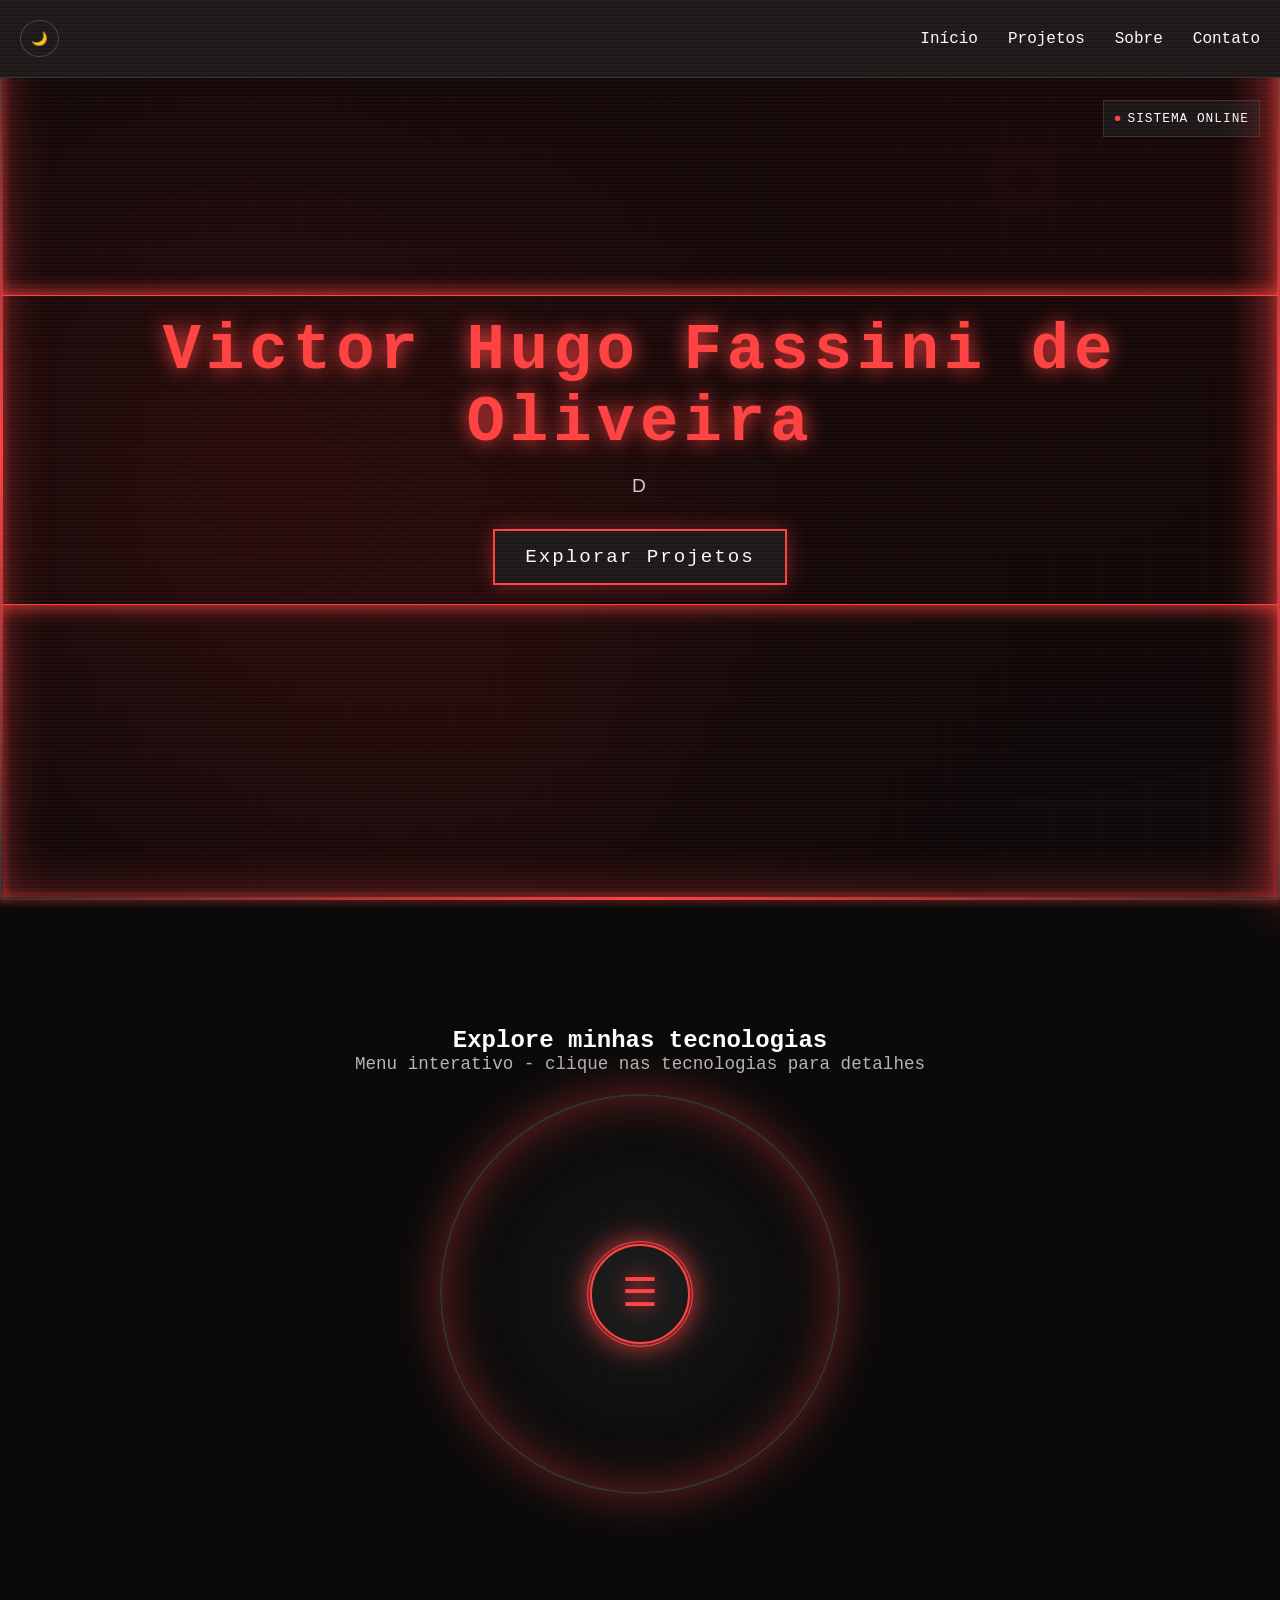
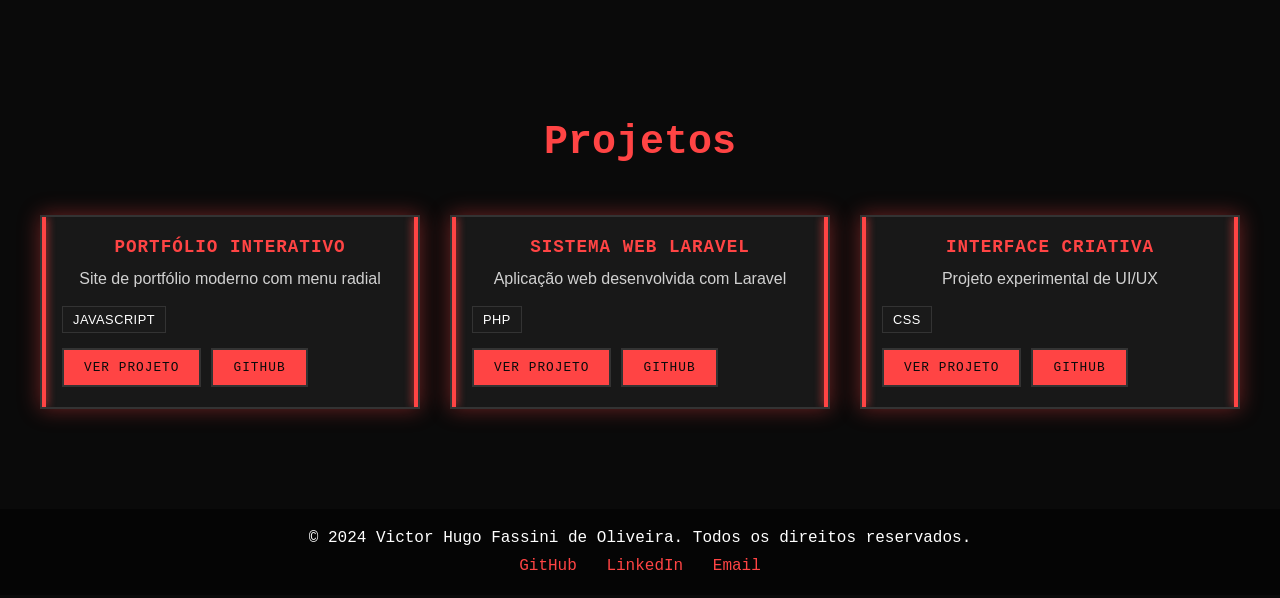
==== index.html @ c53f9100 "Update index.html" ====
<!DOCTYPE html>
<html lang="pt-br">
<head>
    <meta charset="UTF-8">
    <meta name="viewport" content="width=device-width, initial-scale=1.0">
    <title>Victor  Hugo Oliveira Portfólio</title>
    <link rel="stylesheet" href="assets/css/styles.css">
    <link rel="stylesheet" href="assets/css/particles.css">
    <link rel="icon" href="assets/images/favicon.ico" type="image/x-icon">
</head>
<body>
    <div id="preload">
        <div class="preload-content">
            <div class="spinner"></div>
            <p>Carregando...</p>
        </div>
    </div>

    <div id="hero" class="hero-section">
        <div class="particles" id="particles"></div>
        <div class="hero-content">
            <h1 class="hero-title">Victor Hugo Fassini de Oliveira</h1>
            <p class="hero-subtitle" id="typing-text"></p>
            <button class="explore-btn" onclick="scrollToMenu()">Explorar Projetos</button>
        </div>
    </div>

    <!-- Elementos HUD -->
    <div class="hud-elements">
        <div class="hud-bar-top"></div>
        <div class="hud-bar-bottom"></div>
        <div class="hud-bar-left"></div>
        <div class="hud-bar-right"></div>
        <div class="status-indicator">SISTEMA ONLINE</div>
        <div class="system-info">
            <div>PORTFÓLIO v2.0</div>
            <div>STATUS: ATIVO</div>
            <div>LOCAL: BRASIL</div>
        </div>
    </div>

    <!-- Scanlines -->
    <div class="scanlines"></div>

    <header class="header">
        <nav>
            <a href="index.html">Início</a>
            <a href="projects.html">Projetos</a>
            <a href="about.html">Sobre</a>
            <a href="contact.html">Contato</a>
        </nav>
        <div class="theme-toggle">
            <button id="theme-btn" onclick="toggleTheme()">🌙</button>
        </div>
    </header>

    <section id="menu-section" class="menu-section">
        <h2>Explore minhas tecnologias</h2>
        <p class="menu-instruction">Menu interativo - clique nas tecnologias para detalhes</p>
        <nav id="radial-menu" class="radial-menu">
            <div class="menu-center">
                <div class="menu-icon" id="menu-toggle">☰</div>
            </div>
            <div class="menu-items">
                <div class="menu-item" data-tech="html" onclick="openPanel('html')">
                    <span class="tech-icon">🟠</span>
                    <span class="tech-name">HTML</span>
                </div>
                <div class="menu-item" data-tech="css" onclick="openPanel('css')">
                    <span class="tech-icon">🔵</span>
                    <span class="tech-name">CSS</span>
                </div>
                <div class="menu-item" data-tech="js" onclick="openPanel('js')">
                    <span class="tech-icon">🟡</span>
                    <span class="tech-name">JavaScript</span>
                </div>
                <div class="menu-item" data-tech="laravel" onclick="openPanel('laravel')">
                    <span class="tech-icon">🔴</span>
                    <span class="tech-name">Laravel</span>
                </div>
                <div class="menu-item" data-tech="php" onclick="openPanel('php')">
                    <span class="tech-icon">🟣</span>
                    <span class="tech-name">PHP</span>
                </div>
                <div class="menu-item" data-tech="github" onclick="openPanel('github')">
                    <span class="tech-icon">⚫</span>
                    <span class="tech-name">GitHub</span>
                </div>
                <div class="menu-item" data-tech="apis" onclick="openPanel('apis')">
                    <span class="tech-icon">🌐</span>
                    <span class="tech-name">APIs</span>
                </div>
            </div>
        </nav>
    </section>

    <div id="side-panel" class="side-panel">
        <div class="panel-header">
            <h2 id="panel-title" class="panel-title"></h2>
            <p id="panel-subtitle" class="panel-subtitle"></p>
        </div>
        <div class="tech-details">
            <div class="detail-item">
                <div class="detail-label">Descrição</div>
                <div class="detail-value" id="panel-description"></div>
            </div>
            <div class="detail-item">
                <div class="detail-label">Nível de Experiência</div>
                <div class="detail-value">
                    <div class="level-bar" id="level-bar"></div>
                </div>
            </div>
            <div class="detail-item">
                <div class="detail-label">Projetos Relacionados</div>
                <div class="detail-value" id="related-projects"></div>
            </div>
        </div>
        <button class="close-panel" onclick="closePanel()" aria-label="Fechar painel">×</button>
    </div>

    <section id="projects" class="projects-section">
        <h2>Projetos</h2>
        <div id="projects-grid" class="projects-grid"></div>
    </section>

    <footer class="footer">
        <div class="footer-content">
            <p>&copy; 2024 Victor Hugo Fassini de Oliveira. Todos os direitos reservados.</p>
            <div class="social-links">
                <a href="https://github.com/Vickthor1" target="_blank">GitHub</a>
                <a             href="https://www.linkedin.com/in/victor-hugo-fassini-de-oliveira-457653207/" target="_blank">LinkedIn</a>
                <a href="mailto:victorfassini21@gmail.com">Email</a>
            </div>
        </div>
    </footer>

    <script src="assets/js/scripts.js"></script>
</body>
</html>
---- assets/css/styles.css ----
/* Reset e Base */
* {
    margin: 0;
    padding: 0;
    box-sizing: border-box;
}

:root {
    --bg-primary: #0a0a0a;
    --bg-secondary: #1a1a1a;
    --bg-glass: rgba(26, 26, 26, 0.95);
    --text-primary: #ffffff;
    --text-secondary: #ff4444; /* Melhor contraste */
    --text-accent: #cc0000;
    --glow: #ff4444;
    --glow-dark: rgba(255, 68, 68, 0.4);
    --shadow: rgba(255, 68, 68, 0.3);
    --border: #333333;
    --scanline: rgba(255, 68, 68, 0.1);
}

[data-theme="light"] {
    --bg-primary: #f2f2f2;
    --bg-secondary: rgba(242, 242, 242, 0.9);
    --bg-glass: rgba(242, 242, 242, 0.8);
    --text-primary: #050505;
    --text-secondary: #cc0000;
    --text-accent: #990000;
    --glow: rgba(204, 0, 0, 0.6);
    --glow-dark: rgba(153, 0, 0, 0.4);
    --shadow: rgba(204, 0, 0, 0.2);
    --border: rgba(204, 0, 0, 0.3);
    --scanline: rgba(204, 0, 0, 0.1);
}

[data-theme="light"] {
    --bg-primary: linear-gradient(135deg, #f0f0f0 0%, #e0e0e0 50%, #d0d0d0 100%);
    --bg-secondary: rgba(0, 0, 0, 0.1);
    --text-primary: #1a1a1a;
    --text-secondary: #0066cc;
    --accent: #cc0066;
    --glow: rgba(0, 102, 204, 0.5);
    --shadow: rgba(0, 0, 0, 0.2);
}

body {
    font-family: 'Orbitron', 'Rajdhani', 'Exo 2', monospace;
    background: var(--bg-primary);
    color: var(--text-primary);
    overflow-x: hidden;
    min-height: 100vh;
    cursor: default;
    position: relative;
}

body::before {
    content: '';
    position: fixed;
    top: 0;
    left: 0;
    width: 100%;
    height: 100%;
    background:
        radial-gradient(circle at 20% 50%, rgba(255, 32, 32, 0.1) 0%, transparent 50%),
        radial-gradient(circle at 80% 20%, rgba(122, 0, 0, 0.1) 0%, transparent 50%),
        radial-gradient(circle at 40% 80%, rgba(255, 32, 32, 0.05) 0%, transparent 50%);
    pointer-events: none;
    z-index: -1;
}

body::after {
    content: '';
    position: fixed;
    top: 0;
    left: 0;
    width: 100%;
    height: 100%;
    background-image:
        linear-gradient(rgba(255, 32, 32, 0.03) 1px, transparent 1px),
        linear-gradient(90deg, rgba(255, 32, 32, 0.03) 1px, transparent 1px);
    background-size: 50px 50px;
    pointer-events: none;
    z-index: -1;
    animation: gridMove 20s linear infinite;
}

@keyframes gridMove {
    0% { transform: translate(0, 0); }
    100% { transform: translate(50px, 50px); }
}

html {
    scroll-behavior: smooth;
}

/* Cursor Customizado */
/* Cursor Customizado - REMOVIDO */
/* .cursor {
    position: fixed;
    width: 15px;
    height: 15px;
    border: 2px solid var(--text-secondary);
    border-radius: 50%;
    pointer-events: none;
    z-index: 9999;
    transition: all 0.05s ease;
    box-shadow: 0 0 10px var(--glow);
}

.cursor.active {
    transform: scale(1.5);
    background: var(--glow);
    border-color: var(--text-primary);
}

.cursor::before {
    content: '';
    position: absolute;
    top: -10px;
    left: -10px;
    width: 35px;
    height: 35px;
    border: 1px solid var(--text-secondary);
    border-radius: 50%;
    opacity: 0.3;
    animation: pulse 2s infinite;
}

@keyframes pulse {
    0%, 100% { transform: scale(1); opacity: 0.3; }
    50% { transform: scale(1.2); opacity: 0.1; }
} */

/* Scanlines */
.scanlines {
    position: fixed;
    top: 0;
    left: 0;
    width: 100%;
    height: 100%;
    background: repeating-linear-gradient(
        0deg,
        transparent,
        transparent 2px,
        var(--scanline) 2px,
        var(--scanline) 4px
    );
    pointer-events: none;
    z-index: 9998;
    opacity: 0.3;
}

/* Preload */
#preload {
    position: fixed;
    top: 0;
    left: 0;
    width: 100%;
    height: 100%;
    background: #0a0a0a;
    display: flex;
    justify-content: center;
    align-items: center;
    z-index: 9999;
    transition: opacity 0.5s ease;
}

.preload-content {
    text-align: center;
    color: var(--text-secondary);
}

.spinner {
    width: 50px;
    height: 50px;
    border: 3px solid #333;
    border-top: 3px solid var(--text-secondary);
    border-radius: 50%;
    animation: spin 1s linear infinite;
    margin: 0 auto 20px;
}

@keyframes spin {
    0% { transform: rotate(0deg); }
    100% { transform: rotate(360deg); }
}

/* Hero Section */
.hero-section {
    height: 100vh;
    display: flex;
    justify-content: center;
    align-items: center;
    position: relative;
    overflow: hidden;
    border: 2px solid var(--border);
    box-shadow: inset 0 0 50px var(--glow-dark);
}

.hero-content {
    text-align: center;
    z-index: 2;
    position: relative;
}

.hero-content::before {
    content: '';
    position: absolute;
    top: -20px;
    left: -20px;
    right: -20px;
    bottom: -20px;
    border: 1px solid var(--text-secondary);
    border-radius: 10px;
    box-shadow: 0 0 20px var(--glow);
    animation: borderGlow 3s ease-in-out infinite alternate;
}

@keyframes borderGlow {
    0% { box-shadow: 0 0 20px var(--glow); }
    100% { box-shadow: 0 0 40px var(--glow), 0 0 60px var(--glow); }
}

.hero-title {
    font-size: 4rem;
    font-weight: bold;
    color: var(--text-secondary);
    margin-bottom: 1rem;
    text-shadow: 0 0 20px var(--glow);
    letter-spacing: 5px;
    font-family: 'Orbitron', monospace;
}

.hero-subtitle {
    font-size: 1.2rem;
    margin-bottom: 2rem;
    opacity: 0.8;
    font-family: 'Rajdhani', sans-serif;
    letter-spacing: 2px;
}

.explore-btn {
    background: var(--bg-secondary);
    border: 2px solid var(--text-secondary);
    padding: 15px 30px;
    font-size: 1.2rem;
    color: var(--text-primary);
    border-radius: 0;
    cursor: pointer;
    transition: all 0.3s ease;
    box-shadow: 0 0 20px var(--glow-dark);
    font-family: 'Orbitron', monospace;
    letter-spacing: 2px;
    position: relative;
    overflow: hidden;
}

.explore-btn::before {
    content: '';
    position: absolute;
    top: 0;
    left: -100%;
    width: 100%;
    height: 100%;
    background: linear-gradient(90deg, transparent, var(--glow), transparent);
    transition: left 0.5s ease;
}

.explore-btn:hover::before {
    left: 100%;
}

.explore-btn:hover {
    color: var(--text-secondary);
    box-shadow: 0 0 30px var(--glow);
    transform: translateY(-2px);
}

/* Partículas */
.particles {
    position: absolute;
    top: 0;
    left: 0;
    width: 100%;
    height: 100%;
    pointer-events: none;
}

/* Menu Section */
.menu-section {
    min-height: 80vh;
    display: flex;
    flex-direction: column;
    justify-content: center;
    align-items: center;
    position: relative;
    padding: 50px 20px;
}

.menu-instruction {
    color: #e0e0e0;
    margin-bottom: 20px;
    font-size: 1.1rem;
    opacity: 0.8;
}

/* Menu Radial */
.radial-menu {
    position: relative;
    width: 400px;
    height: 400px;
    z-index: 200; /* Aumentado para ficar acima do header */
    border: 2px solid var(--border);
    border-radius: 50%;
    box-shadow: 0 0 50px var(--glow-dark), inset 0 0 50px var(--glow-dark);
    background: radial-gradient(circle, var(--bg-glass) 0%, var(--bg-primary) 70%);
}

.menu-center {
    position: absolute;
    top: 50%;
    left: 50%;
    transform: translate(-50%, -50%);
    width: 100px;
    height: 100px;
    background: var(--bg-secondary);
    border-radius: 50%;
    display: flex;
    justify-content: center;
    align-items: center;
    border: 2px solid var(--text-secondary);
    cursor: pointer;
    transition: all 0.3s ease;
    box-shadow: 0 0 30px var(--glow);
    position: relative;
}

.menu-center::before {
    content: '';
    position: absolute;
    top: -5px;
    left: -5px;
    right: -5px;
    bottom: -5px;
    border: 1px solid var(--text-secondary);
    border-radius: 50%;
    animation: rotate 10s linear infinite;
}

@keyframes rotate {
    0% { transform: rotate(0deg); }
    100% { transform: rotate(360deg); }
}

.menu-center:hover {
    background: var(--glow);
    box-shadow: 0 0 50px var(--glow);
    transform: translate(-50%, -50%) scale(1.1);
}

.menu-icon {
    font-size: 2.5rem;
    color: var(--text-secondary);
    filter: drop-shadow(0 0 10px var(--glow));
}

.menu-items {
    position: absolute;
    top: 0;
    left: 0;
    width: 100%;
    height: 100%;
    opacity: 0;
    transition: opacity 0.8s cubic-bezier(0.25, 0.46, 0.45, 0.94);
    pointer-events: none; /* Não interceptar cliques quando fechado */
}

.menu-items.active {
    opacity: 1;
    pointer-events: auto; /* Permitir cliques quando ativo */
}

.menu-item {
    position: absolute;
    width: 80px;
    height: 80px;
    background: var(--bg-glass);
    border-radius: 50%;
    display: flex;
    flex-direction: column;
    justify-content: center;
    align-items: center;
    cursor: pointer;
    transition: all 0.5s ease;
    border: 2px solid var(--border);
    opacity: 0;
    transform: scale(0) translate(-50%, -50%);
    top: 50%;
    left: 50%;
    box-shadow: 0 0 20px var(--glow-dark);
}

.menu-item:hover {
    background: var(--glow);
    border-color: var(--text-secondary);
    box-shadow: 0 0 40px var(--glow);
    transform: scale(1.2) translate(-50%, -50%);
}

.menu-item:hover .tech-icon {
    animation: iconPulse 1s ease-in-out infinite;
}

@keyframes iconPulse {
    0%, 100% { transform: scale(1); }
    50% { transform: scale(1.2); }
}

.tech-icon {
    font-size: 2rem;
    color: var(--text-secondary);
    filter: drop-shadow(0 0 5px var(--glow));
    transition: all 0.3s ease;
}

.tech-name {
    font-size: 0.8rem;
    margin-top: 5px;
    color: var(--text-primary);
    font-family: 'Rajdhani', sans-serif;
    letter-spacing: 1px;
    text-transform: uppercase;
}

/* Posicionamento das fatias */
.menu-item:nth-child(1) {
    top: 50%;
    left: 50%;
    transform: translate(-50%, -50%) translateY(-150px);
}
.menu-item:nth-child(2) {
    top: 50%;
    left: 50%;
    transform: translate(-50%, -50%) translate(106px, -106px);
}
.menu-item:nth-child(3) {
    top: 50%;
    left: 50%;
    transform: translate(-50%, -50%) translate(150px, 0px);
}
.menu-item:nth-child(4) {
    top: 50%;
    left: 50%;
    transform: translate(-50%, -50%) translate(106px, 106px);
}
.menu-item:nth-child(5) {
    top: 50%;
    left: 50%;
    transform: translate(-50%, -50%) translate(0px, 150px);
}
.menu-item:nth-child(6) {
    top: 50%;
    left: 50%;
    transform: translate(-50%, -50%) translate(-106px, 106px);
}
.menu-item:nth-child(7) {
    top: 50%;
    left: 50%;
    transform: translate(-50%, -50%) translate(-150px, 0px);
}

/* Painel Lateral */
.side-panel {
    position: fixed;
    top: 0;
    right: -400px;
    width: 400px;
    height: 100vh;
    background: var(--bg-glass);
    backdrop-filter: blur(20px);
    border-left: 2px solid var(--text-secondary);
    box-shadow: -10px 0 50px var(--glow-dark);
    transition: right 0.5s ease;
    z-index: 1050;
    overflow-y: auto;
    padding: 20px;
}

.side-panel.active {
    right: 0;
}

.panel-header {
    text-align: center;
    margin-bottom: 30px;
    border-bottom: 1px solid var(--border);
    padding-bottom: 20px;
}

.panel-title {
    font-size: 1.5rem;
    color: var(--text-secondary);
    font-family: 'Orbitron', monospace;
    text-shadow: 0 0 10px var(--glow);
    letter-spacing: 2px;
}

.panel-subtitle {
    font-size: 0.9rem;
    color: var(--text-primary);
    opacity: 0.8;
    font-family: 'Rajdhani', sans-serif;
    margin-top: 10px;
}

.tech-details {
    margin-top: 20px;
}

.detail-item {
    margin-bottom: 20px;
    padding: 15px;
    background: var(--bg-secondary);
    border: 1px solid var(--border);
    border-radius: 5px;
    position: relative;
}

.detail-item::before {
    content: '';
    position: absolute;
    top: 0;
    left: 0;
    width: 4px;
    height: 100%;
    background: var(--text-secondary);
    box-shadow: 0 0 10px var(--glow);
}

.detail-label {
    font-weight: bold;
    color: var(--text-secondary);
    font-family: 'Orbitron', monospace;
    font-size: 0.9rem;
    letter-spacing: 1px;
    text-transform: uppercase;
}

.detail-value {
    color: var(--text-primary);
    margin-top: 5px;
    font-family: 'Rajdhani', sans-serif;
    line-height: 1.5;

    width: 0%;
    transition: width 1s ease;
}

.close-panel {
    position: absolute;
    top: 20px;
    right: 20px;
    background: none;
    border: none;
    color: #e0e0e0;
    font-size: 2rem;
    cursor: pointer;
    transition: color 0.3s ease;
}

.close-panel:hover {
    color: var(--text-secondary);
}

/* Projetos */
.projects-section {
    padding: 100px 20px;
    text-align: center;
}

.projects-section h2 {
    font-size: 2.5rem;
    margin-bottom: 50px;
    color: var(--text-secondary);
}

.projects-grid {
    display: grid;
    grid-template-columns: repeat(auto-fit, minmax(300px, 1fr));
    gap: 30px;
    max-width: 1200px;
    margin: 0 auto;
}

.project-card {
    background: var(--bg-glass);
    backdrop-filter: blur(10px);
    border: 2px solid var(--border);
    border-radius: 0;
    padding: 20px;
    transition: all 0.3s ease;
    cursor: pointer;
    position: relative;
    overflow: hidden;
    box-shadow: 0 0 20px var(--glow-dark);
}

.project-card:hover {
    border-color: var(--text-secondary);
    box-shadow: 0 0 40px var(--glow);
    transform: translateY(-5px);
}

.project-card::before {
    content: '';
    position: absolute;
    top: 0;
    left: 0;
    width: 4px;
    height: 100%;
    background: var(--text-secondary);
    box-shadow: 0 0 10px var(--glow);
}

.project-card::after {
    content: '';
    position: absolute;
    top: 0;
    right: 0;
    width: 4px;
    height: 100%;
    background: var(--text-secondary);
    box-shadow: 0 0 10px var(--glow);
}

.project-card h3 {
    margin-bottom: 10px;
    color: var(--text-secondary);
    font-family: 'Orbitron', monospace;
    letter-spacing: 1px;
    text-transform: uppercase;
    font-size: 1.1rem;
}

.project-card p {
    margin-bottom: 15px;
    opacity: 0.8;
    color: var(--text-primary);
    font-family: 'Rajdhani', sans-serif;
    line-height: 1.5;
}

.project-languages {
    display: flex;
    flex-wrap: wrap;
    gap: 5px;
    margin-bottom: 15px;
}

.language-tag {
    background: var(--bg-secondary);
    border: 1px solid var(--border);
    padding: 5px 10px;
    border-radius: 0;
    font-size: 0.8rem;
    color: var(--text-primary);
    font-family: 'Rajdhani', sans-serif;
    letter-spacing: 0.5px;
    text-transform: uppercase;
}

.project-links {
    display: flex;
    gap: 10px;
}

.btn {
    background: var(--glow);
    border: 2px solid var(--border);
    padding: 10px 20px;
    color: var(--bg-primary);
    border-radius: 0;
    cursor: pointer;
    transition: all 0.3s ease;
    text-decoration: none;
    display: inline-block;
    font-family: 'Orbitron', monospace;
    letter-spacing: 1px;
    text-transform: uppercase;
    font-size: 0.8rem;
}

.btn:hover {
    transform: translateY(-2px);
    box-shadow: 0 0 20px var(--glow);
    background: var(--text-secondary);
}

/* Footer */
.footer {
    background: rgba(0, 0, 0, 0.5);
    padding: 20px;
    text-align: center;
}

.footer-content {
    max-width: 1200px;
    margin: 0 auto;
}

.social-links {
    margin-top: 10px;
}

.social-links a {
    color: var(--text-secondary);
    margin: 0 10px;
    text-decoration: none;
    transition: color 0.3s ease;
}

.social-links a:hover {
    color: var(--text-accent);
}

/* Elementos HUD */
.hud-elements {
    position: fixed;
    top: 0;
    left: 0;
    width: 100%;
    height: 100%;
    pointer-events: none;
    z-index: 100;
}

.hud-bar-top {
    position: absolute;
    top: 0;
    left: 0;
    width: 100%;
    height: 3px;
    background: linear-gradient(90deg, transparent, var(--text-secondary), transparent);
    box-shadow: 0 0 10px var(--glow);
    animation: barPulse 3s ease-in-out infinite;
}

.hud-bar-bottom {
    position: absolute;
    bottom: 0;
    left: 0;
    width: 100%;
    height: 3px;
    background: linear-gradient(90deg, transparent, var(--text-secondary), transparent);
    box-shadow: 0 0 10px var(--glow);
    animation: barPulse 3s ease-in-out infinite reverse;
}

.hud-bar-left {
    position: absolute;
    top: 0;
    left: 0;
    width: 3px;
    height: 100%;
    background: linear-gradient(180deg, transparent, var(--text-secondary), transparent);
    box-shadow: 0 0 10px var(--glow);
}

.hud-bar-right {
    position: absolute;
    top: 0;
    right: 0;
    width: 3px;
    height: 100%;
    background: linear-gradient(180deg, transparent, var(--text-secondary), transparent);
    box-shadow: 0 0 10px var(--glow);
}

@keyframes barPulse {
    0%, 100% { opacity: 0.3; }
    50% { opacity: 1; }
}

.status-indicator {
    position: fixed;
    top: 100px;
    right: 20px;
    background: var(--bg-glass);
    border: 1px solid var(--border);
    padding: 10px;
    border-radius: 0;
    font-family: 'Orbitron', monospace;
    font-size: 0.8rem;
    color: var(--text-primary);
    text-transform: uppercase;
    letter-spacing: 1px;
    z-index: 50;
    pointer-events: none;
}

.status-indicator::before {
    content: '●';
    color: var(--text-secondary);
    margin-right: 5px;
    animation: statusBlink 2s infinite;
}

@keyframes statusBlink {
    0%, 50% { opacity: 1; }
    51%, 100% { opacity: 0.3; }
}

/* Acessibilidade e Melhorias de UX */
.menu-center:focus,
.menu-item:focus,
.explore-btn:focus,
.close-panel:focus,
.project-card:focus {
    outline: 2px solid var(--text-secondary);
    outline-offset: 2px;
    box-shadow: 0 0 10px var(--glow);
}

.close-panel {
    position: absolute;
    top: 20px;
    right: 20px;
    background: var(--bg-secondary);
    border: 1px solid var(--border);
    color: var(--text-primary);
    font-size: 24px;
    width: 40px;
    height: 40px;
    border-radius: 0;
    cursor: pointer;
    transition: all 0.3s ease;
    display: flex;
    align-items: center;
    justify-content: center;
}

.close-panel:hover {
    background: var(--text-secondary);
    color: var(--bg-primary);
    box-shadow: 0 0 20px var(--glow);
}

.system-info {
    position: absolute;
    bottom: -100px;
    left: 20px;
    background: var(--bg-glass);
    border: 1px solid var(--border);
    padding: 10px;
    border-radius: 0;
    font-family: 'Rajdhani', sans-serif;
    font-size: 0.7rem;
    color: var(--text-primary);
    opacity: 0;
    pointer-events: none;
}

.system-info div {
    margin-bottom: 2px;
}

.system-info div:last-child {
    margin-bottom: 0;
}

/* Responsividade Melhorada */
@media (max-width: 1200px) {
    .hero-title {
        font-size: 3.5rem;
    }
    
    .radial-menu {
        width: 350px;
        height: 350px;
    }
    
    .menu-center {
        width: 90px;
        height: 90px;
    }
    
    .menu-item {
        width: 70px;
        height: 70px;
    }
    
    .side-panel {
        width: 350px;
    }
}

@media (max-width: 768px) {
    .hero-title {
        font-size: 2.5rem;
    }
    
    .hero-subtitle {
        font-size: 1.1rem;
    }
    
    .radial-menu {
        width: 280px;
        height: 280px;
    }
    
    .menu-center {
        width: 70px;
        height: 70px;
    }
    
    .menu-item {
        width: 55px;
        height: 55px;
    }
    
    .tech-icon {
        font-size: 1.8rem;
    }
    
    .tech-name {
        font-size: 0.7rem;
    }
    
    .side-panel {
        width: 100vw;
        right: -100vw;
    }
    
    .projects-grid {
        grid-template-columns: 1fr;
        gap: 20px;
    }
    
    .hud-elements {
        display: none; /* Esconder HUD no mobile para melhor performance */
    }
    
    .scanlines {
        display: none;
    }
    
    .status-indicator,
    .system-info {
        display: none;
    }
}

@media (max-width: 480px) {
    .hero-title {
        font-size: 2rem;
    }
    
    .radial-menu {
        width: 250px;
        height: 250px;
    }
    
    .menu-center {
        width: 60px;
        height: 60px;
    }
    
    .menu-item {
        width: 45px;
        height: 45px;
    }
    
    .tech-icon {
        font-size: 1.5rem;
    }
    
    .tech-name {
        font-size: 0.6rem;
    }
    
    .explore-btn {
        padding: 12px 24px;
        font-size: 1.1rem;
    }
}

.system-info div {
    margin-bottom: 2px;
}

.system-info div:last-child {
    margin-bottom: 0;
}


/* Animações */
@keyframes fadeInUp {
    from {
        opacity: 0;
        transform: translateY(30px);
    }
    to {
        opacity: 1;
        transform: translateY(0);
    }
}

@keyframes fadeIn {
    from { opacity: 0; }
    to { opacity: 1; }
}

/* Scroll Reveal */
.reveal {
    opacity: 0;
    transform: translateY(30px);
    transition: all 0.6s ease;
}

.reveal.active {
    opacity: 1;
    transform: translateY(0);
}

/* Header */
.header {
    position: fixed;
    top: 0;
    width: 100%;
    background: var(--bg-secondary);
    backdrop-filter: blur(10px);
    border-bottom: 1px solid rgba(255, 255, 255, 0.1);
    z-index: 1100;
    padding: 20px;
    display: flex;
    justify-content: space-between;
    align-items: center;
}

.header nav {
    display: flex;
    gap: 30px;
    order: 2;
}

.header nav a {
    color: var(--text-primary);
    text-decoration: none;
    transition: color 0.3s ease;
    position: relative;
}

.header nav a:hover {
    color: var(--text-secondary);
}

.header nav a::after {
    content: '';
    position: absolute;
    bottom: -5px;
    left: 0;
    width: 0;
    height: 2px;
    background: var(--text-secondary);
    transition: width 0.3s ease;
}

.header nav a:hover::after {
    width: 100%;
}

.theme-toggle {
    display: flex;
    align-items: center;
    order: 1;
}

#theme-btn {
    background: var(--bg-secondary);
    border: 1px solid rgba(255, 255, 255, 0.2);
    color: var(--text-primary);
    padding: 10px;
    border-radius: 50%;
    cursor: pointer;
    transition: all 0.3s ease;
}

#theme-btn:hover {
    background: var(--glow);
    box-shadow: 0 0 20px var(--glow);
}

/* Contact Section */
.contact-section {
    padding: 160px 20px 80px;
    min-height: auto;
    display: flex;
    justify-content: center;
    align-items: flex-start;
}

.contact-container {
    max-width: 920px;
    width: 100%;
    text-align: center;
    background: rgba(255, 255, 255, 0.04);
    border: 1px solid rgba(255, 255, 255, 0.08);
    border-radius: 25px;
    box-shadow: 0 0 80px rgba(255, 68, 68, 0.12);
    padding: 45px 35px;
    backdrop-filter: blur(10px);
}

.contact-container h1 {
    font-size: 3rem;
    color: var(--text-secondary);
    margin-bottom: 20px;
}

.contact-container p {
    font-size: 1.1rem;
    margin-bottom: 40px;
    opacity: 0.85;
    line-height: 1.8;
}

.contact-info {
    display: grid;
    grid-template-columns: repeat(auto-fit, minmax(240px, 1fr));
    gap: 24px;
    margin-bottom: 40px;
}

.contact-card {
    background: rgba(255, 255, 255, 0.04);
    backdrop-filter: blur(12px);
    border: 1px solid rgba(255, 255, 255, 0.12);
    border-radius: 20px;
    padding: 30px;
    min-height: 190px;
    transition: all 0.3s ease;
    display: flex;
    flex-direction: column;
    justify-content: space-between;
}

.contact-card:hover {
    transform: translateY(-10px);
    box-shadow: 0 25px 45px rgba(255, 68, 68, 0.16);
    border-color: var(--text-secondary);
}

.contact-card h3 {
    color: var(--text-secondary);
    margin-bottom: 15px;
    letter-spacing: 1px;
}

.contact-card p {
    opacity: 0.8;
    margin-bottom: 20px;
    line-height: 1.6;
}

.contact-card a, .contact-card span {
    color: var(--text-primary);
    text-decoration: none;
    display: inline-block;
    margin-bottom: 15px;
    word-break: break-word;
}

.copy-btn {
    background: var(--text-secondary);
    border: none;
    padding: 10px 18px;
    color: white;
    border-radius: 999px;
    cursor: pointer;
    transition: all 0.3s ease;
    align-self: flex-start;
}

.copy-btn:hover {
    background: var(--accent);
    box-shadow: 0 0 20px var(--glow);
}

.contact-form-section {
    text-align: left;
}

.contact-form-section h2 {
    color: var(--text-secondary);
    font-size: 2rem;
    margin-bottom: 20px;
    letter-spacing: 1px;
}

.contact-form {
    background: rgba(255, 255, 255, 0.04);
    backdrop-filter: blur(12px);
    border: 1px solid rgba(255, 255, 255, 0.14);
    border-radius: 20px;
    padding: 35px;
}

.form-group {
    margin-bottom: 20px;
}

.form-group input, .form-group textarea {
    width: 100%;
    padding: 18px 20px;
    background: rgba(255, 255, 255, 0.08);
    border: 1px solid rgba(255, 255, 255, 0.18);
    border-radius: 16px;
    color: var(--text-primary);
    font-size: 1rem;
    transition: all 0.3s ease;
}

.form-group input:focus, .form-group textarea:focus {
    outline: none;
    border-color: var(--text-secondary);
    box-shadow: 0 0 25px rgba(255, 68, 68, 0.16);
}

.form-group textarea {
    resize: vertical;
    min-height: 160px;
}

.submit-btn {
    background: linear-gradient(135deg, var(--text-secondary), var(--accent));
    border: none;
    padding: 16px 34px;
    color: white;
    font-size: 1.05rem;
    border-radius: 999px;
    cursor: pointer;
    transition: all 0.3s ease;
    box-shadow: 0 0 25px rgba(255, 68, 68, 0.24);
}

.submit-btn:hover {
    transform: translateY(-2px) scale(1.02);
    box-shadow: 0 0 35px rgba(255, 68, 68, 0.28);
}

/* Music Player */
.music-player {
    position: fixed;
    bottom: 20px;
    right: 20px;
    z-index: 1000;
}

#music-btn {
    background: var(--bg-secondary);
    border: 1px solid rgba(255, 255, 255, 0.2);
    color: var(--text-primary);
    padding: 15px;
    border-radius: 50%;
    cursor: pointer;
    transition: all 0.3s ease;
    font-size: 1.2rem;
}

#music-btn:hover {
    background: var(--glow);
    box-shadow: 0 0 20px var(--glow);
}

/* About Section */
.about-section {
    padding: 160px 20px 50px;
    min-height: 100vh;
}

.about-content {
    max-width: 1200px;
    margin: 0 auto;
}

.about-content h1 {
    font-size: 3rem;
    color: var(--text-secondary);
    text-align: center;
    margin-bottom: 30px;
}

.about-content p {
    font-size: 1.2rem;
    text-align: center;
    margin-bottom: 60px;
    opacity: 0.8;
    max-width: 800px;
    margin-left: auto;
    margin-right: auto;
}

/* ============================= */
/* SKILLS SECTION */
/* ============================= */

.skills-section {
    margin-bottom: 80px;
    position: relative;
    z-index: 2;
}

.skills-section h2 {
    font-size: clamp(2rem, 4vw, 2.6rem);
    color: var(--text-secondary);
    text-align: center;
    margin-bottom: 18px;
    letter-spacing: 2px;
    text-transform: uppercase;
    position: relative;
}

/* Linha decorativa futurista */
.skills-section h2::after {
    content: "";
    display: block;
    width: 120px;
    height: 2px;
    margin: 18px auto 0;
    background:
        linear-gradient(
            90deg,
            transparent,
            var(--text-secondary),
            transparent
        );
    opacity: 0.8;
}

/* ============================= */
/* GRID */
/* ============================= */

.skills-grid {
    display: grid;
    grid-template-columns:
        repeat(
            auto-fit,
            minmax(300px, 1fr)
        );

    gap: 28px;

    max-width: 1100px;
    margin: 0 auto;
}

/* ============================= */
/* CARD */
/* ============================= */

.skill-item {
    position: relative;

    background:
        linear-gradient(
            180deg,
            rgba(255,255,255,0.04),
            rgba(255,255,255,0.02)
        );

    backdrop-filter: blur(14px);

    border:
        1px solid rgba(255, 255, 255, 0.08);

    border-radius: 18px;

    padding: 24px;

    overflow: hidden;

    transition:
        transform 0.35s ease,
        border-color 0.35s ease,
        box-shadow 0.35s ease,
        background 0.35s ease;
}

/* Glow lateral */
.skill-item::before {
    content: "";

    position: absolute;

    top: 0;
    left: 0;

    width: 3px;
    height: 100%;

    background:
        linear-gradient(
            to bottom,
            transparent,
            var(--text-secondary),
            transparent
        );

    opacity: 0.7;
}

/* Overlay holográfico */
.skill-item::after {
    content: "";

    position: absolute;

    inset: 0;

    background:
        linear-gradient(
            135deg,
            rgba(255,255,255,0.03),
            transparent 40%
        );

    pointer-events: none;
}

/* ============================= */
/* HOVER */
/* ============================= */

.skill-item:hover {
    transform: translateY(-6px);

    border-color:
        rgba(255, 0, 60, 0.45);

    box-shadow:
        0 0 20px rgba(255, 0, 60, 0.18),
        0 12px 30px rgba(0,0,0,0.45);

    background:
        linear-gradient(
            180deg,
            rgba(255,255,255,0.06),
            rgba(255,255,255,0.03)
        );
}

/* ============================= */
/* TOP INFO */
/* ============================= */

.skill-info {
    display: flex;
    align-items: center;
    justify-content: space-between;

    gap: 15px;

    margin-bottom: 16px;
}

.skill-name {
    display: block;

    font-size: 1.05rem;

    color: var(--text-secondary);

    font-weight: 600;

    letter-spacing: 0.5px;
}

.skill-percent {
    color: var(--accent);

    font-size: 0.95rem;

    font-weight: 700;

    opacity: 0.85;
}

/* ============================= */
/* SKILL BAR */
/* ============================= */

.skill-bar {
    position: relative;

    width: 100%;
    height: 10px;

    background:
        rgba(255,255,255,0.06);

    border-radius: 999px;

    overflow: hidden;

    border:
        1px solid rgba(255,255,255,0.04);
}

/* brilho interno */
.skill-bar::before {
    content: "";

    position: absolute;

    inset: 0;

    background:
        linear-gradient(
            180deg,
            rgba(255,255,255,0.08),
            transparent
        );

    pointer-events: none;
}

/* ============================= */
/* FILL */
/* ============================= */

.skill-fill {
    position: relative;

    height: 100%;
    width: 0%;

    border-radius: inherit;

    background:
        linear-gradient(
            90deg,
            #ff003c,
            #ff335f,
            #ff6b8a
        );

    box-shadow:
        0 0 10px rgba(255, 0, 60, 0.45);

    transition:
        width 1.8s cubic-bezier(.22,.61,.36,1);
}

/* brilho animado */
.skill-fill::after {
    content: "";

    position: absolute;

    top: 0;
    right: 0;

    width: 35px;
    height: 100%;

    background:
        linear-gradient(
            90deg,
            transparent,
            rgba(255,255,255,0.7),
            transparent
        );

    opacity: 0.6;

    animation: skillShine 2.8s linear infinite;
}

/* ============================= */
/* ANIMATION */
/* ============================= */

@keyframes skillShine {
    from {
        transform: translateX(-40px);
    }

    to {
        transform: translateX(40px);
    }
}

/* ============================= */
/* MOBILE */
/* ============================= */

@media (max-width: 768px) {

    .skills-grid {
        grid-template-columns: 1fr;
        gap: 20px;
    }

    .skill-item {
        padding: 20px;
    }

    .skills-section h2 {
        margin-bottom: 30px;
    }

    .skill-name {
        font-size: 1rem;
    }
}

/* Timeline */
.timeline {
    position: relative;
    max-width: 1000px;
    margin: 0 auto;
}

.timeline::before {
    content: '';
    position: absolute;
    left: 50%;
    top: 0;
    bottom: 0;
    width: 2px;
    background: var(--text-secondary);
    transform: translateX(-50%);
}

.timeline h2 {
    font-size: 2.5rem;
    color: var(--text-secondary);
    text-align: center;
    margin-bottom: 60px;
}

.timeline-item {
    position: relative;
    margin-bottom: 60px;
    opacity: 0;
    transform: translateY(30px);
    transition: all 0.6s ease;
}

.timeline-item.active {
    opacity: 1;
    transform: translateY(0);
}

.timeline-marker {
    position: absolute;
    left: 50%;
    top: 20px;
    width: 20px;
    height: 20px;
    background: var(--text-secondary);
    border-radius: 50%;
    transform: translateX(-50%);
    z-index: 1;
    box-shadow: 0 0 20px var(--glow);
}

.timeline-content {
    background: var(--bg-secondary);
    backdrop-filter: blur(10px);
    border: 1px solid rgba(255, 255, 255, 0.2);
    border-radius: 15px;
    padding: 30px;
    width: calc(50% - 40px);
    margin-left: auto;
    position: relative;
}

.timeline-item:nth-child(even) .timeline-content {
    margin-left: 0;
    margin-right: auto;
}

.timeline-content h3 {
    color: var(--text-secondary);
    margin-bottom: 15px;
    font-size: 1.5rem;
}

.timeline-content p {
    opacity: 0.8;
    line-height: 1.6;
}

/* Modal */
.modal {
    display: none;
    position: fixed;
    z-index: 2000;
    left: 0;
    top: 0;
    width: 100%;
    height: 100%;
    background: rgba(0, 0, 0, 0.8);
    backdrop-filter: blur(10px);
}

.modal-content {
    background: var(--bg-secondary);
    margin: 5% auto;
    padding: 0;
    border: 1px solid rgba(255, 255, 255, 0.2);
    border-radius: 15px;
    width: 90%;
    max-width: 1200px;
    max-height: 80vh;
    overflow: hidden;
    animation: modalFadeIn 0.3s ease;
}

@keyframes modalFadeIn {
    from { opacity: 0; transform: scale(0.9); }
    to { opacity: 1; transform: scale(1); }
}

.modal-header {
    padding: 20px 30px;
    border-bottom: 1px solid rgba(255, 255, 255, 0.1);
}

.modal-header h3 {
    color: var(--text-secondary);
    margin: 0;
}

.modal-body {
    padding: 0;
    height: 60vh;
}

#project-iframe {
    width: 100%;
    height: 100%;
    border: none;
}

.modal-footer {
    padding: 20px 30px;
    border-top: 1px solid rgba(255, 255, 255, 0.1);
    text-align: right;
}

#fullscreen-btn {
    background: var(--bg-secondary);
    border: 1px solid rgba(255, 255, 255, 0.2);
    color: var(--text-primary);
    padding: 10px 15px;
    border-radius: 10px;
    cursor: pointer;
    transition: all 0.3s ease;
}

#fullscreen-btn:hover {
    background: var(--glow);
    box-shadow: 0 0 20px var(--glow);
}

.close-modal {
    position: absolute;
    top: 15px;
    right: 20px;
    color: var(--text-primary);
    font-size: 28px;
    font-weight: bold;
    cursor: pointer;
    transition: color 0.3s ease;
}

.close-modal:hover {
    color: var(--accent);
}
---- assets/css/particles.css ----
.particle {
    position: absolute;
    width: 2px;
    height: 2px;
    background: #ff4444;
    border-radius: 50%;
    animation: float 10s linear infinite;
}

@keyframes float {
    0% {
        transform: translateY(100vh) rotate(0deg);
        opacity: 0;
    }
    10% {
        opacity: 1;
    }
    90% {
        opacity: 1;
    }
    100% {
        transform: translateY(-100px) rotate(360deg);
        opacity: 0;
    }
}
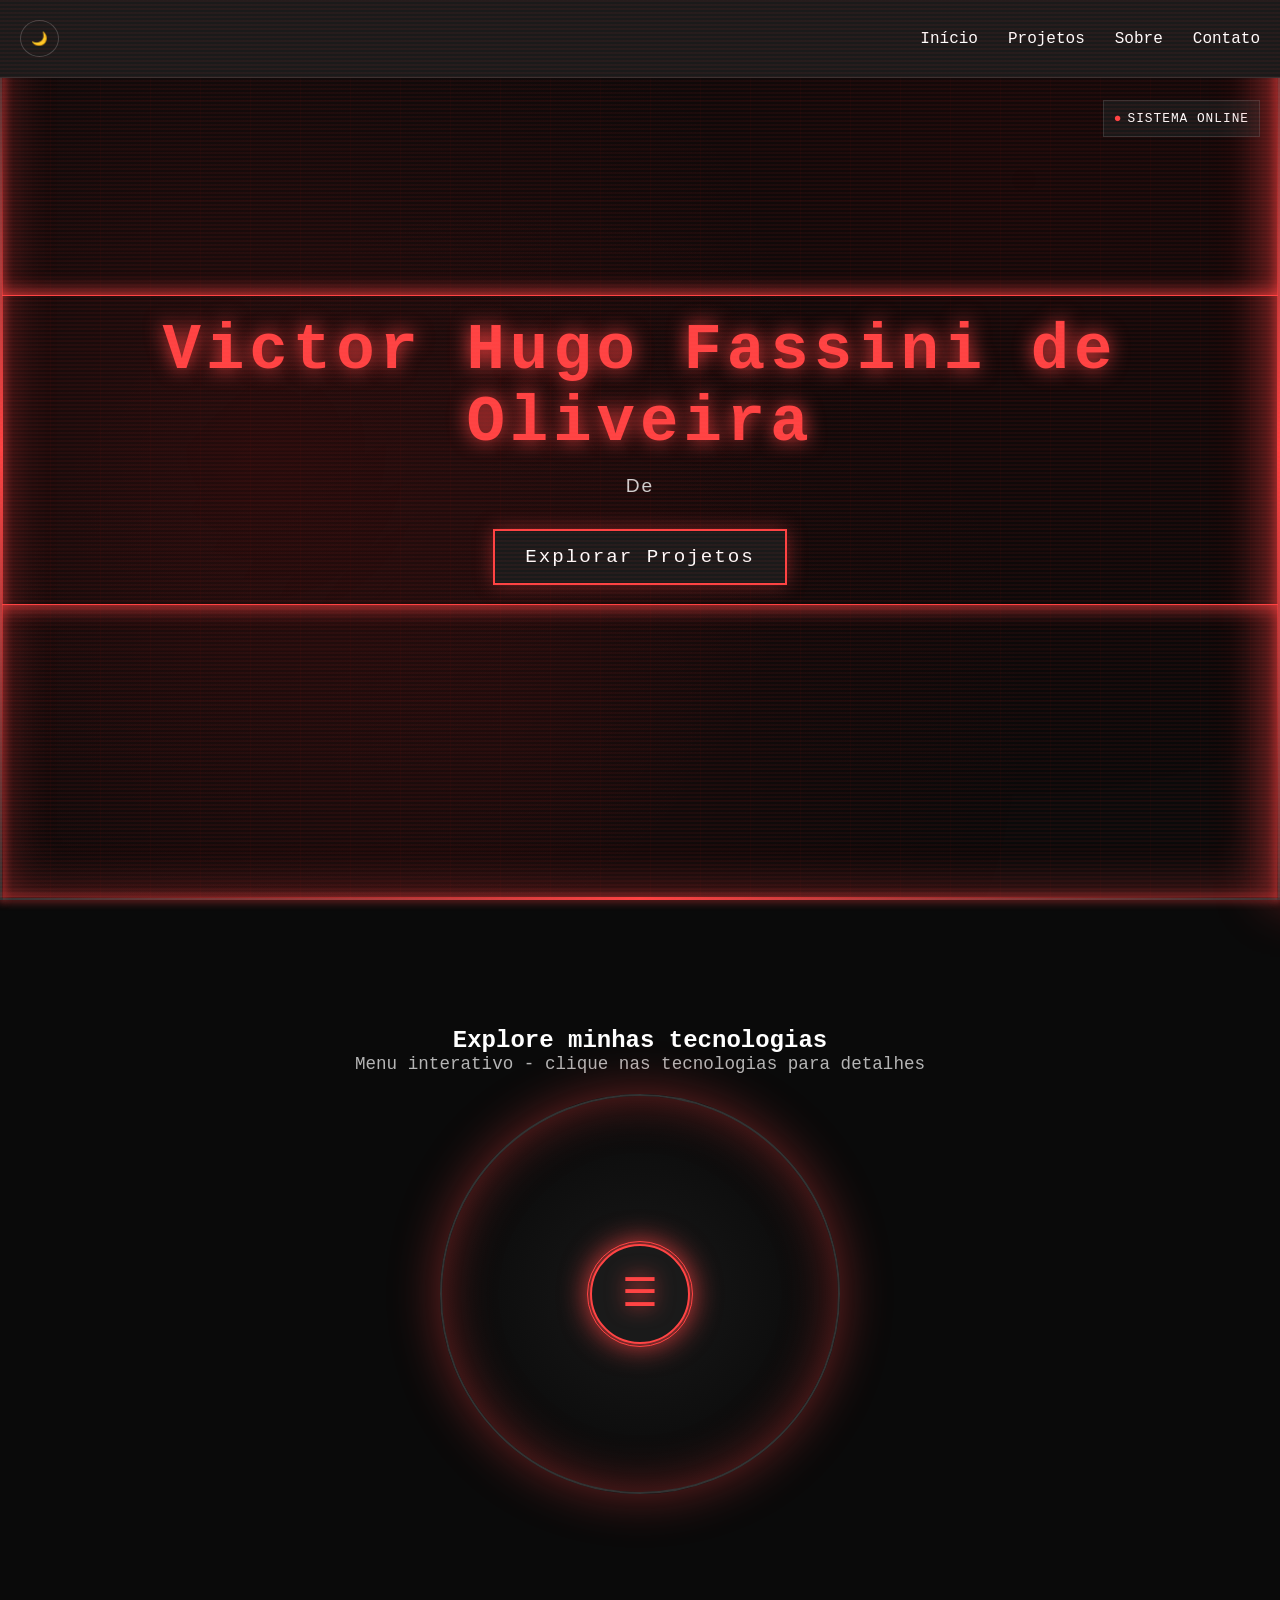
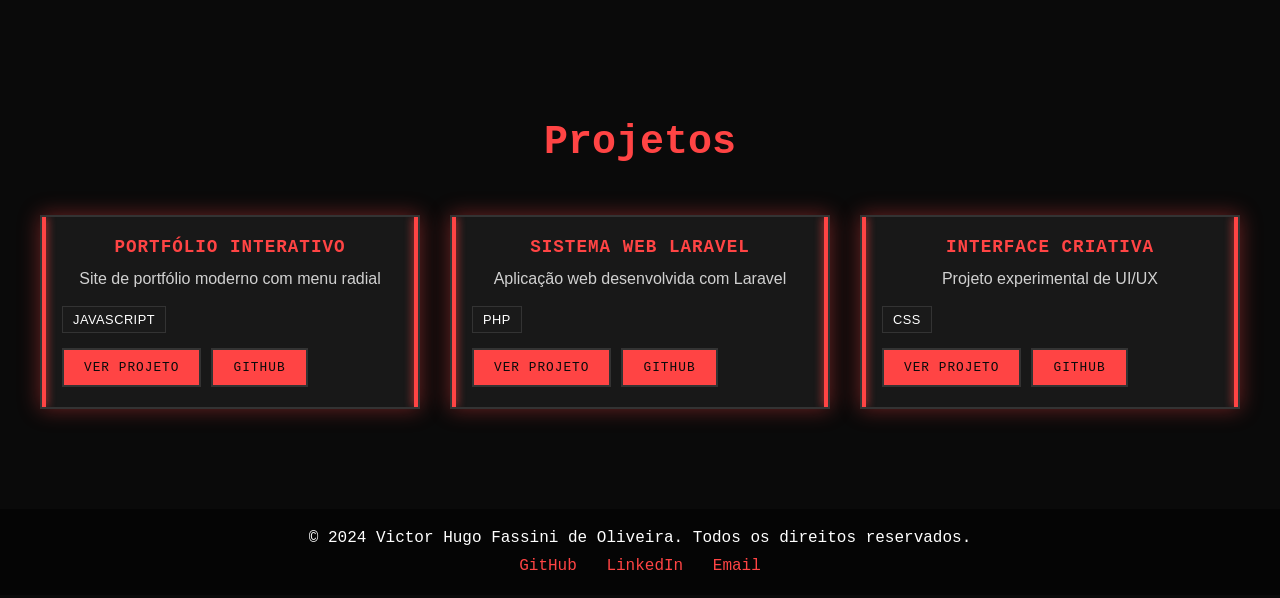
==== commit d3bf163a: "Update index.html" ====
--- a/index.html
+++ b/index.html
@@ -3,7 +3,7 @@
 <head>
     <meta charset="UTF-8">
     <meta name="viewport" content="width=device-width, initial-scale=1.0">
-    <title>Victor  Hugo Oliveira Portfólio</title>
+    <title>Victor Oliveira Portfólio</title>
     <link rel="stylesheet" href="assets/css/styles.css">
     <link rel="stylesheet" href="assets/css/particles.css">
     <link rel="icon" href="assets/images/favicon.ico" type="image/x-icon">
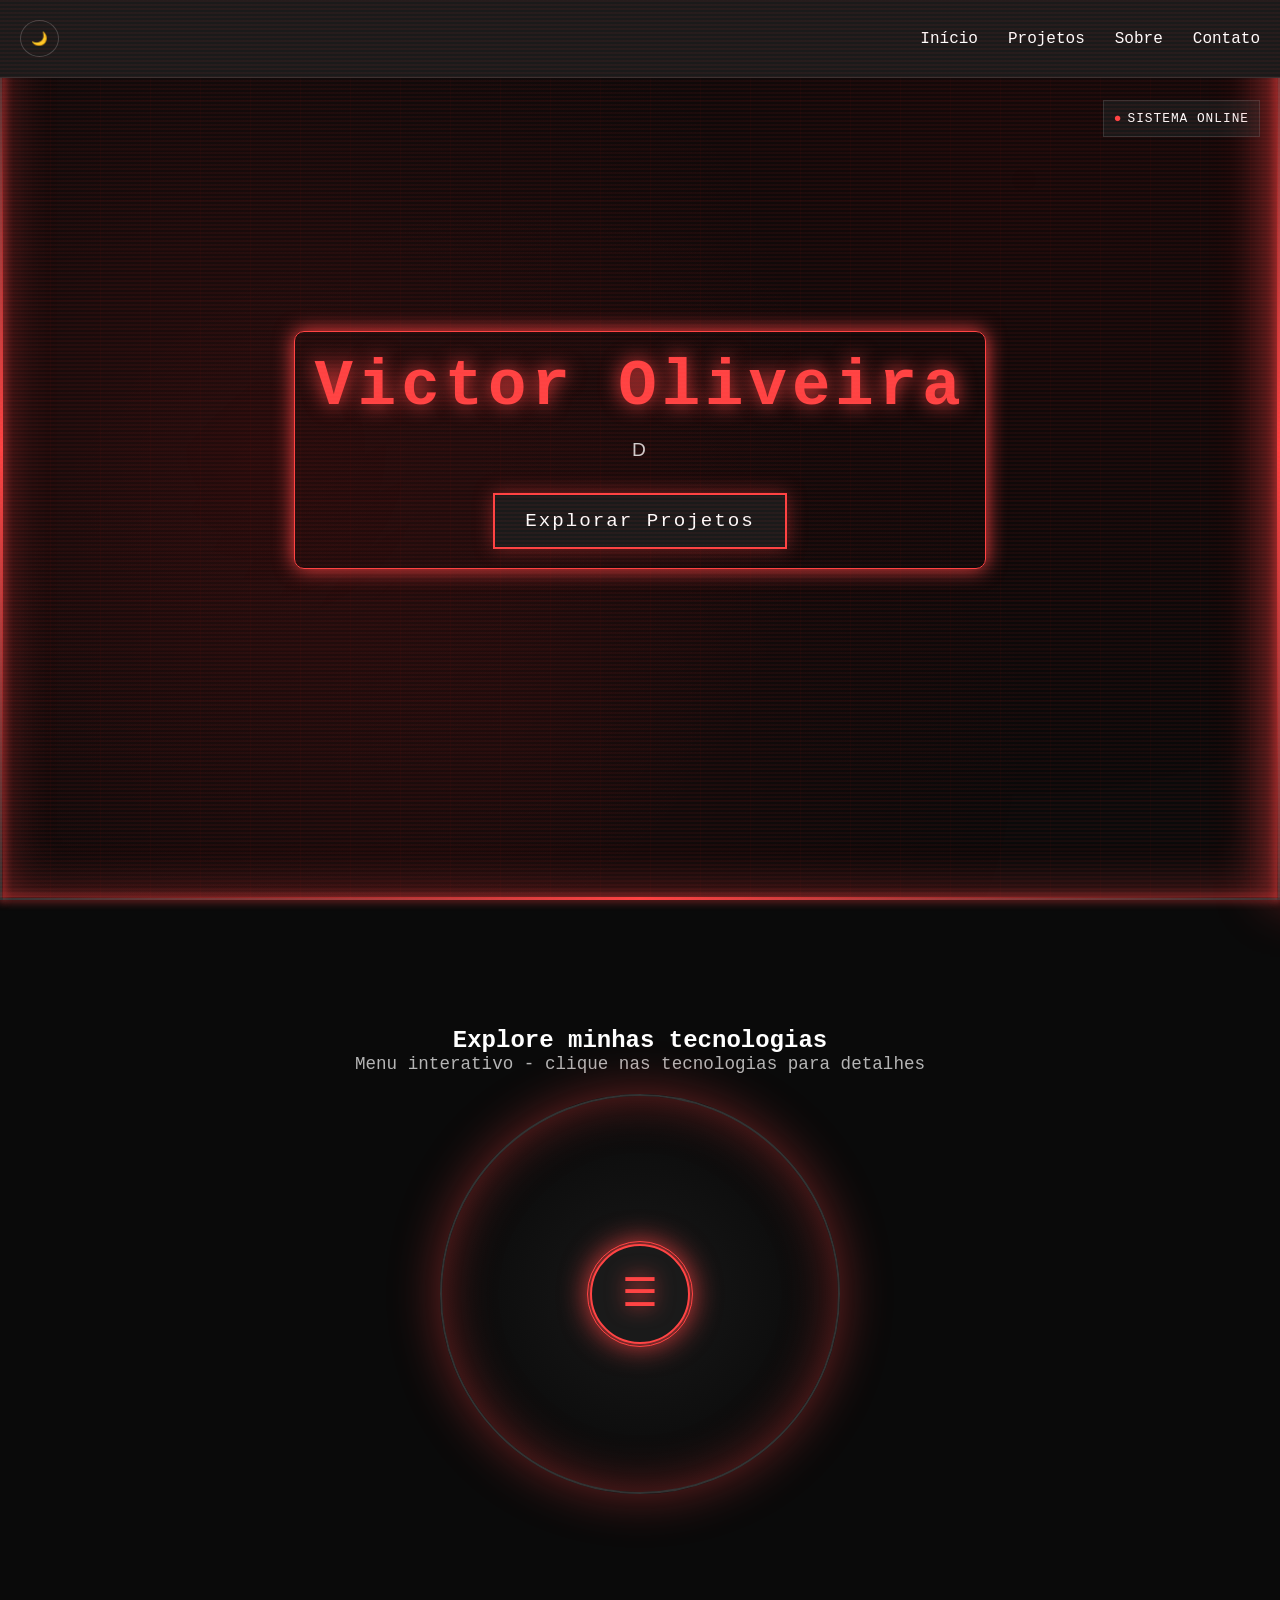
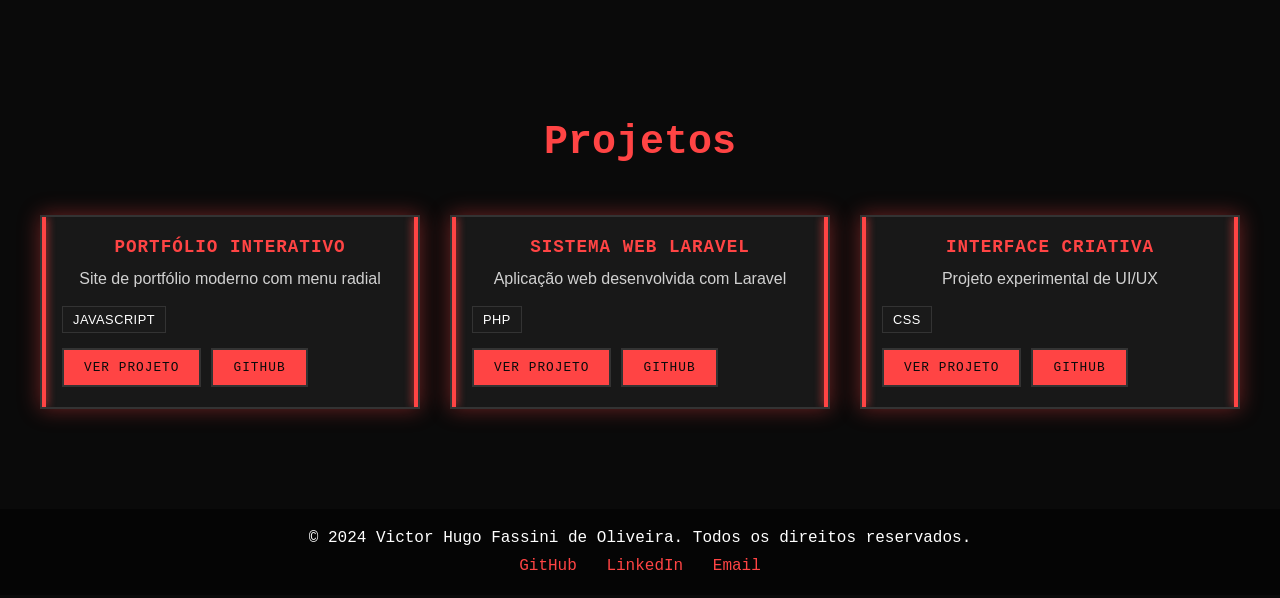
==== commit 4b774a11: "Update index.html" ====
--- a/index.html
+++ b/index.html
@@ -19,7 +19,7 @@
     <div id="hero" class="hero-section">
         <div class="particles" id="particles"></div>
         <div class="hero-content">
-            <h1 class="hero-title">Victor Hugo Fassini de Oliveira</h1>
+            <h1 class="hero-title">Victor Oliveira</h1>
             <p class="hero-subtitle" id="typing-text"></p>
             <button class="explore-btn" onclick="scrollToMenu()">Explorar Projetos</button>
         </div>
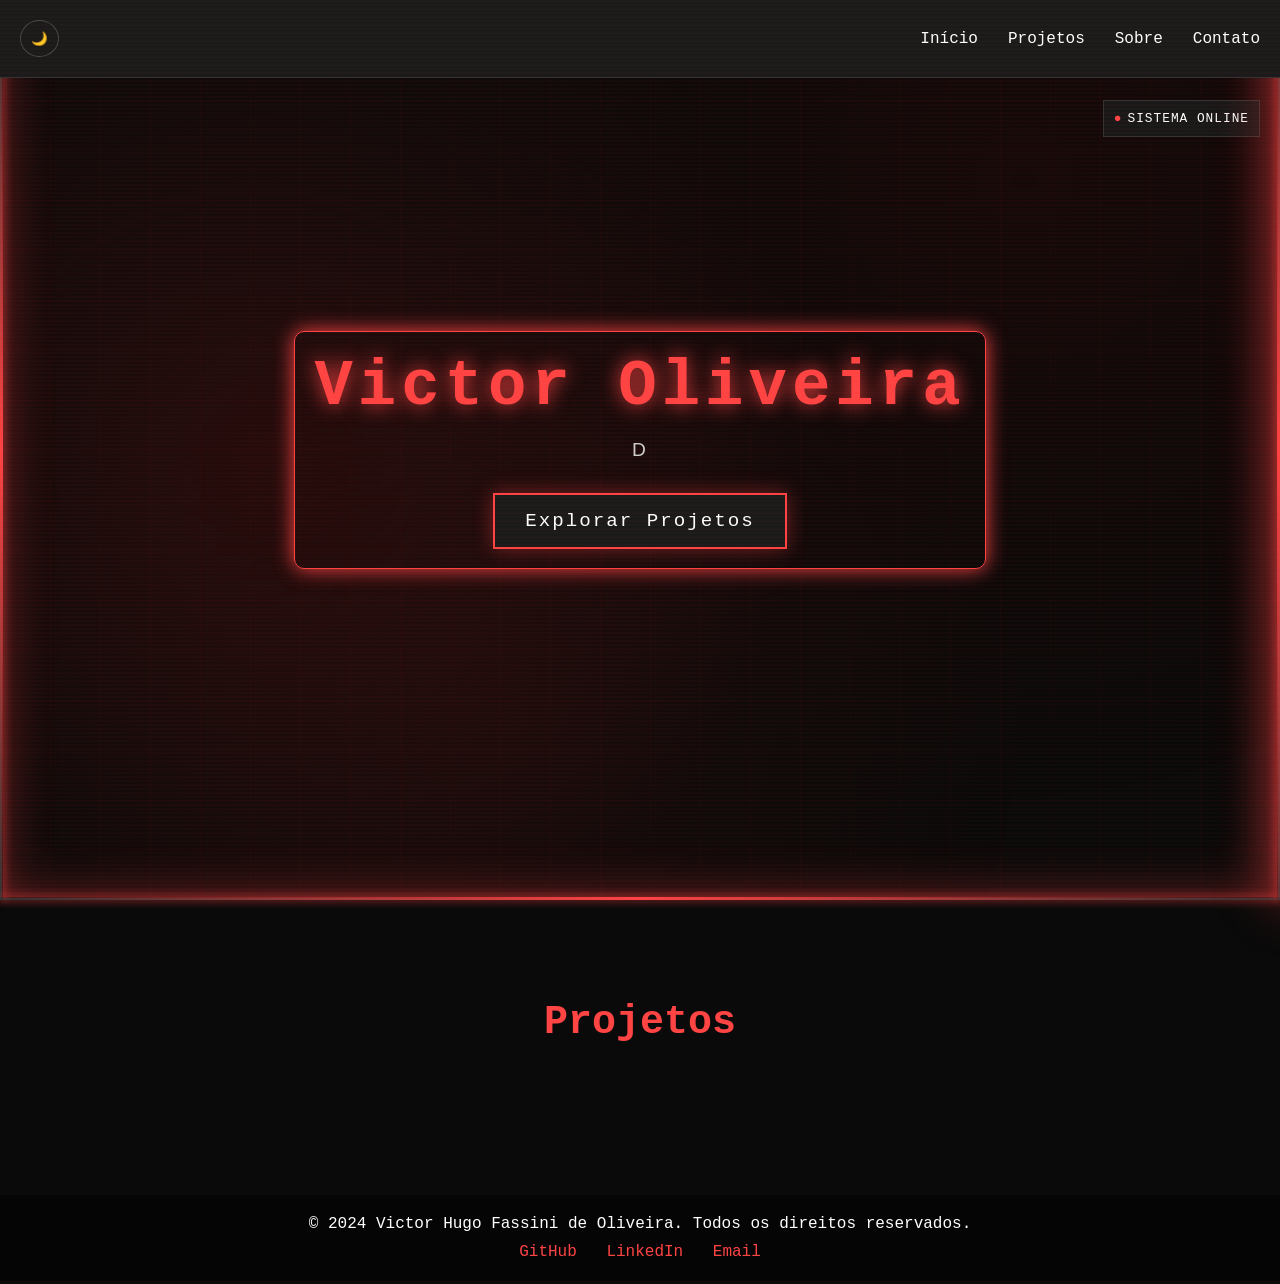
==== commit efb03458: "tirei o menu quebrado" ====
--- a/index.html
+++ b/index.html
@@ -54,46 +54,6 @@
         </div>
     </header>
 
-    <section id="menu-section" class="menu-section">
-        <h2>Explore minhas tecnologias</h2>
-        <p class="menu-instruction">Menu interativo - clique nas tecnologias para detalhes</p>
-        <nav id="radial-menu" class="radial-menu">
-            <div class="menu-center">
-                <div class="menu-icon" id="menu-toggle">☰</div>
-            </div>
-            <div class="menu-items">
-                <div class="menu-item" data-tech="html" onclick="openPanel('html')">
-                    <span class="tech-icon">🟠</span>
-                    <span class="tech-name">HTML</span>
-                </div>
-                <div class="menu-item" data-tech="css" onclick="openPanel('css')">
-                    <span class="tech-icon">🔵</span>
-                    <span class="tech-name">CSS</span>
-                </div>
-                <div class="menu-item" data-tech="js" onclick="openPanel('js')">
-                    <span class="tech-icon">🟡</span>
-                    <span class="tech-name">JavaScript</span>
-                </div>
-                <div class="menu-item" data-tech="laravel" onclick="openPanel('laravel')">
-                    <span class="tech-icon">🔴</span>
-                    <span class="tech-name">Laravel</span>
-                </div>
-                <div class="menu-item" data-tech="php" onclick="openPanel('php')">
-                    <span class="tech-icon">🟣</span>
-                    <span class="tech-name">PHP</span>
-                </div>
-                <div class="menu-item" data-tech="github" onclick="openPanel('github')">
-                    <span class="tech-icon">⚫</span>
-                    <span class="tech-name">GitHub</span>
-                </div>
-                <div class="menu-item" data-tech="apis" onclick="openPanel('apis')">
-                    <span class="tech-icon">🌐</span>
-                    <span class="tech-name">APIs</span>
-                </div>
-            </div>
-        </nav>
-    </section>
-
     <div id="side-panel" class="side-panel">
         <div class="panel-header">
             <h2 id="panel-title" class="panel-title"></h2>
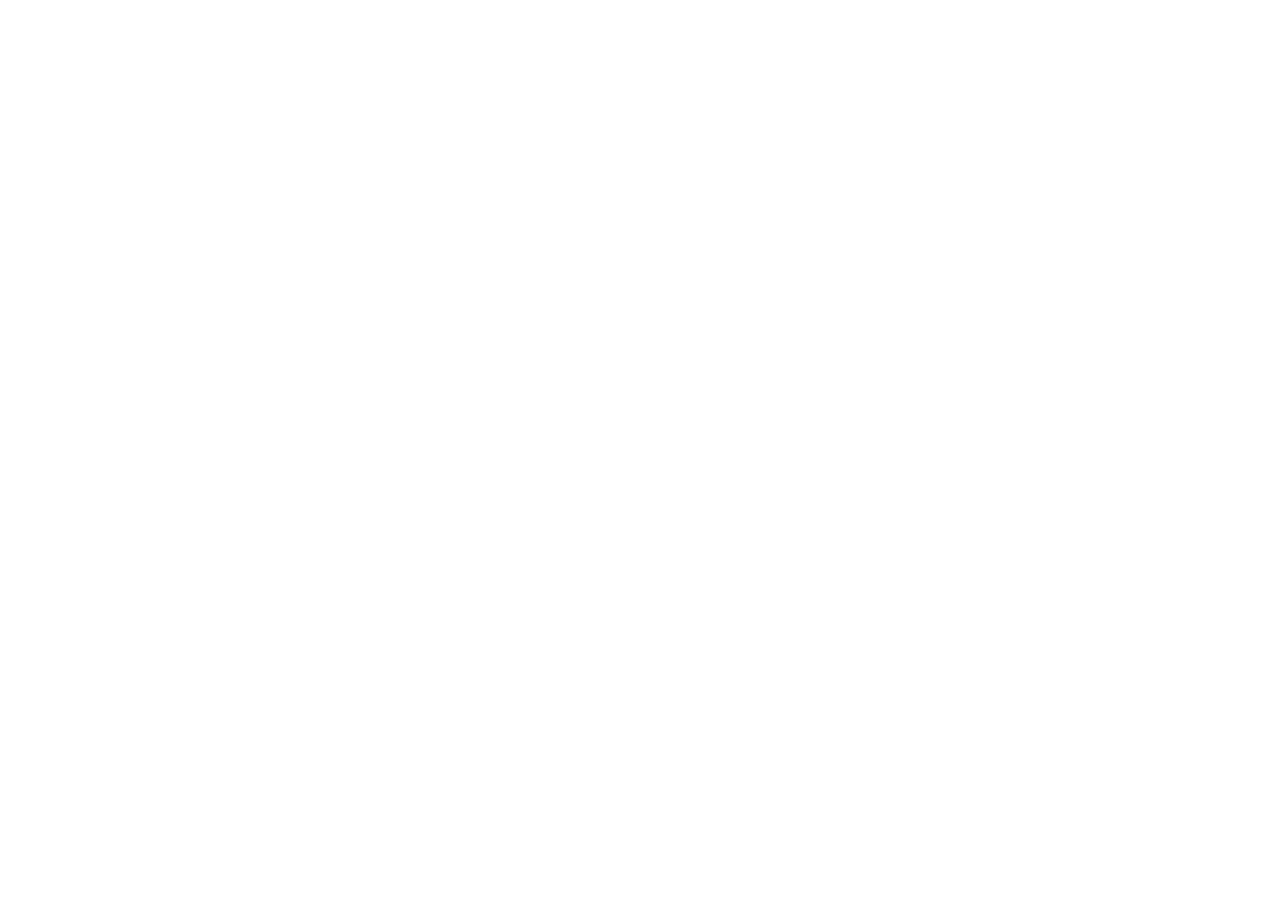
==== commit 422531e2: "fazendo um novo do absoluto zere, bem simples" ====
--- a/index.html
+++ b/index.html
@@ -1,99 +1,14 @@
 <!DOCTYPE html>
-<html lang="pt-br">
+<html lang="en">
 <head>
     <meta charset="UTF-8">
     <meta name="viewport" content="width=device-width, initial-scale=1.0">
-    <title>Victor Oliveira Portfólio</title>
-    <link rel="stylesheet" href="assets/css/styles.css">
-    <link rel="stylesheet" href="assets/css/particles.css">
-    <link rel="icon" href="assets/images/favicon.ico" type="image/x-icon">
+    <title>Victor Hugo Fassini de Oliveira</title>
+    <link rel="stylesheet" href="style.css">
+    <link rel="icon" href="favicon.ico" type="image/x-icon">
+    <script src="script.js" defer></script>
 </head>
 <body>
-    <div id="preload">
-        <div class="preload-content">
-            <div class="spinner"></div>
-            <p>Carregando...</p>
-        </div>
-    </div>
-
-    <div id="hero" class="hero-section">
-        <div class="particles" id="particles"></div>
-        <div class="hero-content">
-            <h1 class="hero-title">Victor Oliveira</h1>
-            <p class="hero-subtitle" id="typing-text"></p>
-            <button class="explore-btn" onclick="scrollToMenu()">Explorar Projetos</button>
-        </div>
-    </div>
-
-    <!-- Elementos HUD -->
-    <div class="hud-elements">
-        <div class="hud-bar-top"></div>
-        <div class="hud-bar-bottom"></div>
-        <div class="hud-bar-left"></div>
-        <div class="hud-bar-right"></div>
-        <div class="status-indicator">SISTEMA ONLINE</div>
-        <div class="system-info">
-            <div>PORTFÓLIO v2.0</div>
-            <div>STATUS: ATIVO</div>
-            <div>LOCAL: BRASIL</div>
-        </div>
-    </div>
-
-    <!-- Scanlines -->
-    <div class="scanlines"></div>
-
-    <header class="header">
-        <nav>
-            <a href="index.html">Início</a>
-            <a href="projects.html">Projetos</a>
-            <a href="about.html">Sobre</a>
-            <a href="contact.html">Contato</a>
-        </nav>
-        <div class="theme-toggle">
-            <button id="theme-btn" onclick="toggleTheme()">🌙</button>
-        </div>
-    </header>
-
-    <div id="side-panel" class="side-panel">
-        <div class="panel-header">
-            <h2 id="panel-title" class="panel-title"></h2>
-            <p id="panel-subtitle" class="panel-subtitle"></p>
-        </div>
-        <div class="tech-details">
-            <div class="detail-item">
-                <div class="detail-label">Descrição</div>
-                <div class="detail-value" id="panel-description"></div>
-            </div>
-            <div class="detail-item">
-                <div class="detail-label">Nível de Experiência</div>
-                <div class="detail-value">
-                    <div class="level-bar" id="level-bar"></div>
-                </div>
-            </div>
-            <div class="detail-item">
-                <div class="detail-label">Projetos Relacionados</div>
-                <div class="detail-value" id="related-projects"></div>
-            </div>
-        </div>
-        <button class="close-panel" onclick="closePanel()" aria-label="Fechar painel">×</button>
-    </div>
-
-    <section id="projects" class="projects-section">
-        <h2>Projetos</h2>
-        <div id="projects-grid" class="projects-grid"></div>
-    </section>
-
-    <footer class="footer">
-        <div class="footer-content">
-            <p>&copy; 2024 Victor Hugo Fassini de Oliveira. Todos os direitos reservados.</p>
-            <div class="social-links">
-                <a href="https://github.com/Vickthor1" target="_blank">GitHub</a>
-                <a             href="https://www.linkedin.com/in/victor-hugo-fassini-de-oliveira-457653207/" target="_blank">LinkedIn</a>
-                <a href="mailto:victorfassini21@gmail.com">Email</a>
-            </div>
-        </div>
-    </footer>
-
-    <script src="assets/js/scripts.js"></script>
+    
 </body>
 </html>
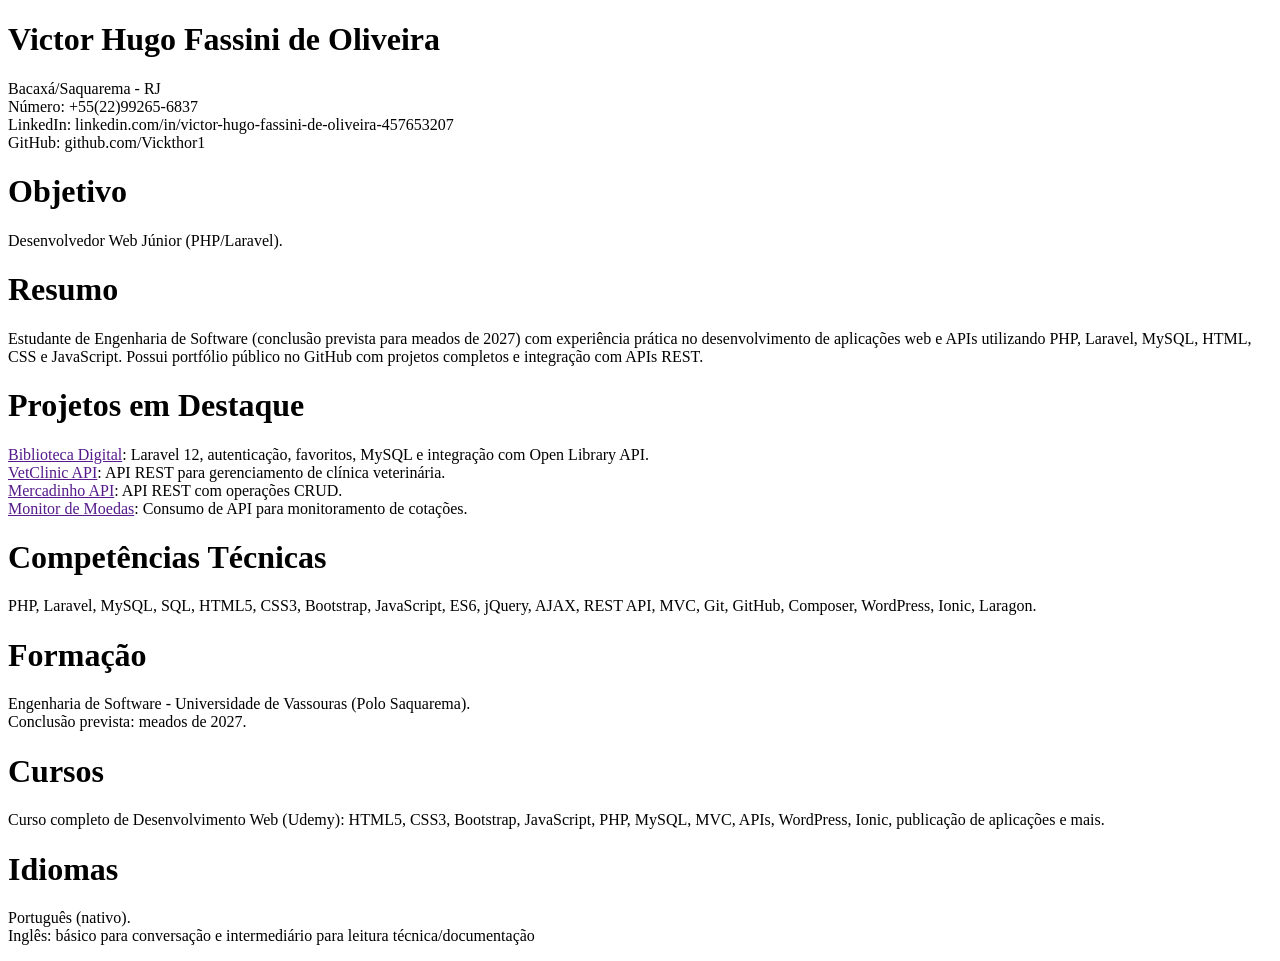
==== commit acea407f: "dados básicos" ====
--- a/index.html
+++ b/index.html
@@ -5,10 +5,57 @@
     <meta name="viewport" content="width=device-width, initial-scale=1.0">
     <title>Victor Hugo Fassini de Oliveira</title>
     <link rel="stylesheet" href="style.css">
-    <link rel="icon" href="favicon.ico" type="image/x-icon">
+    <link rel="icon" href="/assets/imgs/favicon.ico" type="image/x-icon">
     <script src="script.js" defer></script>
 </head>
 <body>
-    
+    <h1>Victor Hugo Fassini de Oliveira</h1>
+    <p>
+        Bacaxá/Saquarema - RJ<br>
+        Número: +55(22)99265-6837<br>
+        LinkedIn: linkedin.com/in/victor-hugo-fassini-de-oliveira-457653207<br> 
+        GitHub: github.com/Vickthor1<br>
+        </p>
+    <h1>Objetivo</h1>
+    <p>
+        Desenvolvedor Web Júnior (PHP/Laravel).
+    </p>
+        
+    <h1>Resumo</h1>
+    <p>
+    Estudante de Engenharia de Software (conclusão prevista
+    para meados de 2027) com experiência prática no
+    desenvolvimento de aplicações web e APIs utilizando PHP,
+    Laravel, MySQL, HTML, CSS e JavaScript. Possui portfólio
+    público no GitHub com projetos completos e integração com
+    APIs REST.<br>
+    </p>
+    <h1>Projetos em Destaque</h1>
+    <p>
+    <a href=""> Biblioteca Digital</a>: Laravel 12, autenticação, favoritos, MySQL e integração com Open
+    Library API.<br>
+    <a href="">VetClinic API</a>: API REST para gerenciamento de clínica veterinária.<br>
+    <a href="">Mercadinho API</a>: API REST com operações CRUD.</a><br>
+    <a href="">Monitor de Moedas</a>: Consumo de API para monitoramento de cotações.<br>
+    <h1>Competências Técnicas</h1>
+    PHP, Laravel, MySQL, SQL, HTML5, CSS3, Bootstrap, JavaScript, ES6, jQuery, AJAX, REST
+    API, MVC, Git, GitHub, Composer, WordPress, Ionic, Laragon.<br>
+    </p>
+    <h1>Formação</h1>
+    <p>
+    Engenharia de Software - Universidade de Vassouras (Polo Saquarema).<br>
+    Conclusão prevista: meados de 2027.<br>
+    </p>
+    <h1>Cursos</h1>
+    <p>
+    Curso completo de Desenvolvimento Web (Udemy): HTML5, CSS3, Bootstrap,
+    JavaScript, PHP, MySQL, MVC, APIs, WordPress, Ionic, publicação de aplicações e mais.<br>
+    </p>
+    <h1>Idiomas</h1>
+    <p>    
+    Português (nativo).<br> 
+    Inglês: básico para conversação e intermediário para leitura
+    técnica/documentação
+    </p>
 </body>
 </html>
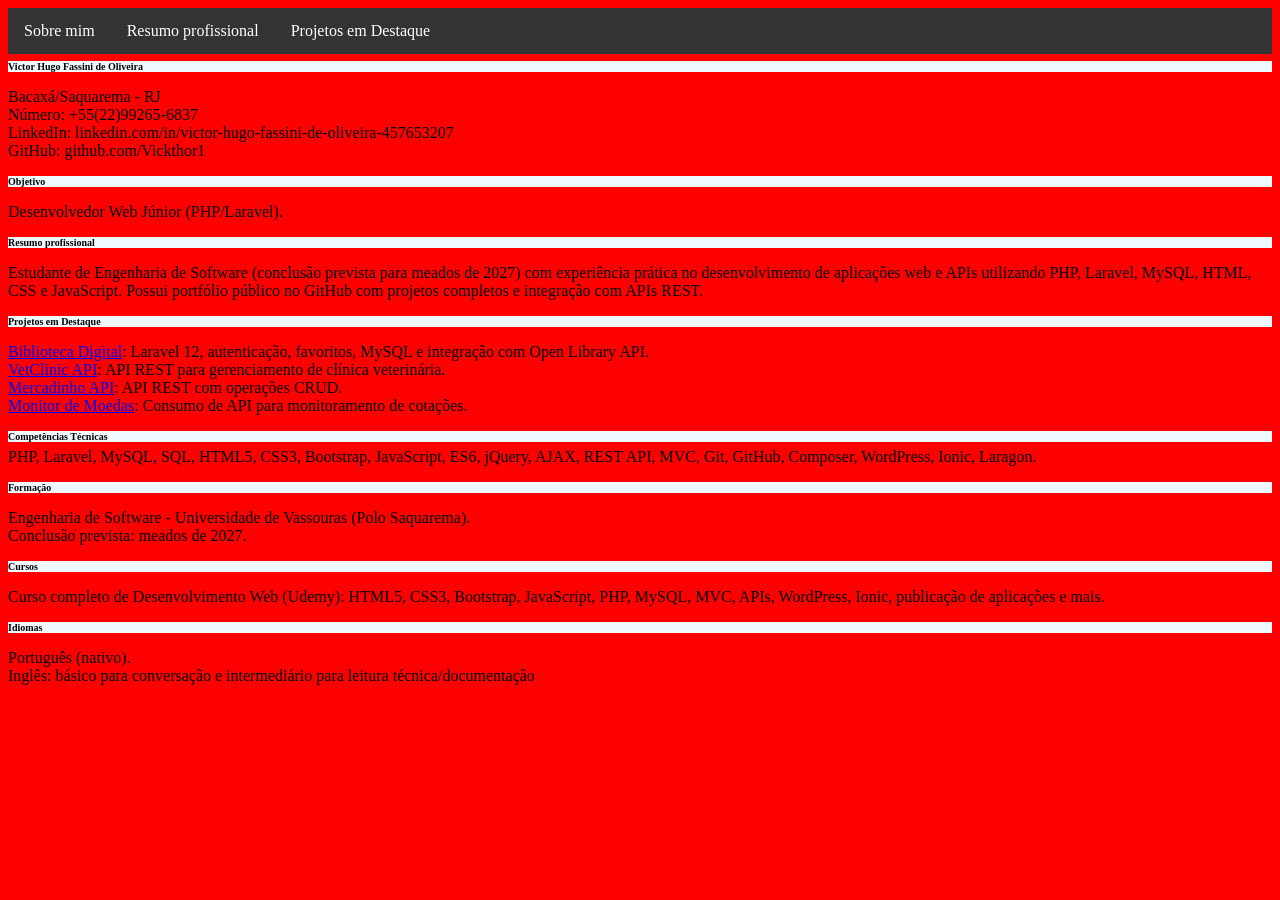
==== commit 346decfb: "atualização de logo" ====
--- a/index.html
+++ b/index.html
@@ -4,58 +4,74 @@
     <meta charset="UTF-8">
     <meta name="viewport" content="width=device-width, initial-scale=1.0">
     <title>Victor Hugo Fassini de Oliveira</title>
-    <link rel="stylesheet" href="style.css">
-    <link rel="icon" href="/assets/imgs/favicon.ico" type="image/x-icon">
-    <script src="script.js" defer></script>
+    <link rel="stylesheet" href="assets/style.css">
+    <link rel="icon" href="assets/imgs/favicon.ico" type="image/x-icon">
+    <script src="assets/script.js" defer></script>
 </head>
+<header>
+    <ul>
+        <li><a href="#sobre">Sobre mim</a></li>
+        <li><a href="#Resumo">Resumo profissional</a></li>
+        <li><a href="#Projetos">Projetos em Destaque</a></li>
+    </ul>
+</header>
 <body>
-    <h1>Victor Hugo Fassini de Oliveira</h1>
-    <p>
-        Bacaxá/Saquarema - RJ<br>
-        Número: +55(22)99265-6837<br>
-        LinkedIn: linkedin.com/in/victor-hugo-fassini-de-oliveira-457653207<br> 
-        GitHub: github.com/Vickthor1<br>
+    <div class="sobre">
+        <h1>Victor Hugo Fassini de Oliveira</h1>
+        <p>
+            Bacaxá/Saquarema - RJ<br>
+            Número: +55(22)99265-6837<br>
+            LinkedIn: linkedin.com/in/victor-hugo-fassini-de-oliveira-457653207<br> 
+            GitHub: github.com/Vickthor1<br>
         </p>
-    <h1>Objetivo</h1>
-    <p>
-        Desenvolvedor Web Júnior (PHP/Laravel).
-    </p>
-        
-    <h1>Resumo</h1>
-    <p>
-    Estudante de Engenharia de Software (conclusão prevista
-    para meados de 2027) com experiência prática no
-    desenvolvimento de aplicações web e APIs utilizando PHP,
-    Laravel, MySQL, HTML, CSS e JavaScript. Possui portfólio
-    público no GitHub com projetos completos e integração com
-    APIs REST.<br>
-    </p>
-    <h1>Projetos em Destaque</h1>
-    <p>
-    <a href=""> Biblioteca Digital</a>: Laravel 12, autenticação, favoritos, MySQL e integração com Open
-    Library API.<br>
-    <a href="">VetClinic API</a>: API REST para gerenciamento de clínica veterinária.<br>
-    <a href="">Mercadinho API</a>: API REST com operações CRUD.</a><br>
-    <a href="">Monitor de Moedas</a>: Consumo de API para monitoramento de cotações.<br>
-    <h1>Competências Técnicas</h1>
-    PHP, Laravel, MySQL, SQL, HTML5, CSS3, Bootstrap, JavaScript, ES6, jQuery, AJAX, REST
-    API, MVC, Git, GitHub, Composer, WordPress, Ionic, Laragon.<br>
-    </p>
-    <h1>Formação</h1>
-    <p>
-    Engenharia de Software - Universidade de Vassouras (Polo Saquarema).<br>
-    Conclusão prevista: meados de 2027.<br>
-    </p>
-    <h1>Cursos</h1>
-    <p>
-    Curso completo de Desenvolvimento Web (Udemy): HTML5, CSS3, Bootstrap,
-    JavaScript, PHP, MySQL, MVC, APIs, WordPress, Ionic, publicação de aplicações e mais.<br>
-    </p>
-    <h1>Idiomas</h1>
-    <p>    
-    Português (nativo).<br> 
-    Inglês: básico para conversação e intermediário para leitura
-    técnica/documentação
-    </p>
+        <h1>Objetivo</h1>
+        <p>
+            Desenvolvedor Web Júnior (PHP/Laravel).
+        </p>
+    </div>
+    <div>
+        <h1 class="Resumo">Resumo profissional</h1>
+        <p>
+            Estudante de Engenharia de Software (conclusão prevista
+            para meados de 2027) com experiência prática no
+            desenvolvimento de aplicações web e APIs utilizando PHP,
+            Laravel, MySQL, HTML, CSS e JavaScript. Possui portfólio
+            público no GitHub com projetos completos e integração com
+            APIs REST.<br>
+        </p>
+    </div>
+    <div>
+        <h1 class="Projetos">Projetos em Destaque</h1>
+        <p>
+            <a href="https://github.com/Vickthor1/Projeto_Biblioteca_Digital"> Biblioteca Digital</a>: Laravel 12, autenticação, favoritos, MySQL e integração com Open
+            Library API.<br>
+            <a href="https://github.com/Vickthor1/VetClinic-API">VetClinic API</a>: API REST para gerenciamento de clínica veterinária.<br>
+            <a href="https://github.com/Vickthor1/Mercadinho-API-main">Mercadinho API</a>: API REST com operações CRUD.</a><br>
+            <a href="https://github.com/Vickthor1/Projeto_Monitor_Moedas">Monitor de Moedas</a>: Consumo de API para monitoramento de cotações.<br>
+            <h1>Competências Técnicas</h1>
+            PHP, Laravel, MySQL, SQL, HTML5, CSS3, Bootstrap, JavaScript, ES6, jQuery, AJAX, REST
+            API, MVC, Git, GitHub, Composer, WordPress, Ionic, Laragon.<br>
+        </p>
+    </div>
+    <div>
+        <h1>Formação</h1>
+        <p>
+            Engenharia de Software - Universidade de Vassouras (Polo Saquarema).<br>
+            Conclusão prevista: meados de 2027.<br>
+        </p>
+        <h1>Cursos</h1>
+        <p>
+            Curso completo de Desenvolvimento Web (Udemy): HTML5, CSS3, Bootstrap,
+            JavaScript, PHP, MySQL, MVC, APIs, WordPress, Ionic, publicação de aplicações e mais.<br>
+        </p>
+    </div>
+    <div>
+        <h1>Idiomas</h1>
+        <p>    
+            Português (nativo).<br> 
+            Inglês: básico para conversação e intermediário para leitura
+            técnica/documentação
+        </p>
+    </div>
 </body>
 </html>
--- a/assets/style.css
+++ b/assets/style.css
@@ -0,0 +1,27 @@
+body{
+    background-color: red;
+}
+h1{
+    background-color: aliceblue;
+    font-size: 10px;
+}
+ul{
+ list-style: none;
+ margin: 0;
+ padding: 0;
+ display: flex;
+ background-color: #333;
+}
+ul li{
+    float: left;
+}
+
+ul li a{
+    display: block;
+    color: white;
+    padding: 14px 16px;
+    text-decoration: none;
+}
+ul li a:hover{
+    background-color: #111111;
+}
